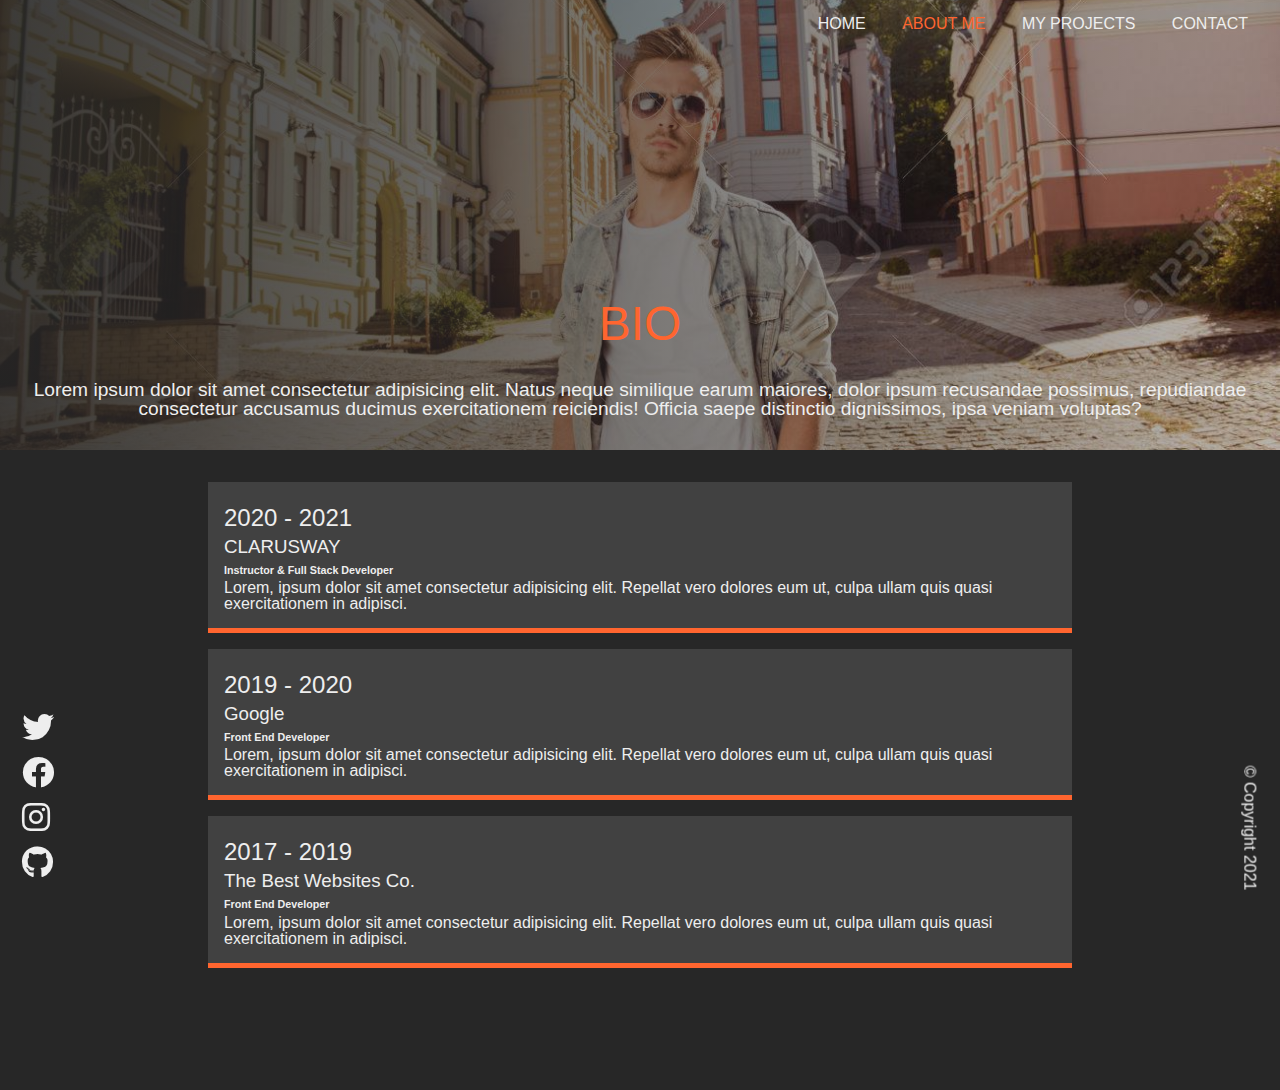
==== about.html @ e4481196 "My Projects" ====
<!DOCTYPE html>
<html lang="en">
  <head>
    <meta charset="UTF-8" />
    <meta http-equiv="X-UA-Compatible" content="IE=edge" />
    <meta name="viewport" content="width=device-width, initial-scale=1.0" />
    <link rel="stylesheet" href="./sscss/main.css" />
    <title>Portfolio-About</title>
  </head>
  <body>
    <div class="about-bgImg-container">
      <!-- ABOUT NAV -->
      <nav class="nav">
        <ul class="nav__list">
          <li class="nav__item">
            <a href="index.html" class="nav__link">Home</a>
          </li>
          <li class="nav__item">
            <a href="about.html" class="nav__link nav__link--active"
              >About Me</a
            >
          </li>
          <li class="nav__item">
            <a href="projects.html" class="nav__link">My Projects</a>
          </li>
          <li class="nav__item">
            <a href="contact.html" class="nav__link">Contact</a>
            
          </li>
        </ul>
      </nav>
      <div class="about__bio-image">
        <h2>BIO</h2>
        <p>
          Lorem ipsum dolor sit amet consectetur adipisicing elit. Natus neque
          similique earum maiores, dolor ipsum recusandae possimus, repudiandae
          consectetur accusamus ducimus exercitationem reiciendis! Officia saepe
          distinctio dignissimos, ipsa veniam voluptas?
        </p>
      </div>
    </div>
    <!-- ABOUT MAIN -->
    <main class="about">
      <div class="about__container">
        <div class="about__job">
          <h2 class="text-secondary">2020 - 2021</h2>
          <h3>CLARUSWAY</h3>
          <h6>Instructor & Full Stack Developer</h6>
          <p>
            Lorem, ipsum dolor sit amet consectetur adipisicing elit. Repellat
            vero dolores eum ut, culpa ullam quis quasi exercitationem in
            adipisci.
          </p>
        </div>
        <div class="about__job">
          <h2 class="text-secondary">2019 - 2020</h2>
          <h3>Google</h3>
          <h6>Front End Developer</h6>
          <p>
            Lorem, ipsum dolor sit amet consectetur adipisicing elit. Repellat
            vero dolores eum ut, culpa ullam quis quasi exercitationem in
            adipisci.
          </p>
        </div>
        <div class="about__job">
          <h2 class="text-secondary">2017 - 2019</h2>
          <h3>The Best Websites Co.</h3>
          <h6>Front End Developer</h6>
          <p>
            Lorem, ipsum dolor sit amet consectetur adipisicing elit. Repellat
            vero dolores eum ut, culpa ullam quis quasi exercitationem in
            adipisci.
          </p>
        </div>
      </div>
    </main>
    <!-- ABOUT FOOTER -->
    <footer class="vertical">
      <div class="social-icons">
        <a href="#">
          <i class="fab fa-twitter fa-2x"></i>
        </a>
        <a href="#">
          <i class="fab fa-facebook fa-2x"></i>
        </a>
        <a href="#">
          <i class="fab fa-instagram fa-2x"></i>
        </a>
        <a href="#">
          <i class="fab fa-github fa-2x"></i>
        </a>
      </div>
      <div class="copyright">&copy; Copyright 2021</div>
    </footer>
  </body>
</html>
---- sscss/main.css ----
@import url("https://cdnjs.cloudflare.com/ajax/libs/font-awesome/6.0.0/css/all.min.css");
* {
  -webkit-box-sizing: border-box;
          box-sizing: border-box;
  margin: 0;
  padding: 0;
}

.link-style a, footer.horizontal a, footer.vertical a, footer.vertical .social-icons a {
  padding: 0.4rem;
  -webkit-transition: all 1s;
  transition: all 1s;
}

.link-style a:hover, footer.horizontal a:hover, footer.vertical a:hover {
  color: #ff652f;
}

footer.horizontal {
  height: 10vh;
  display: -webkit-box;
  display: -ms-flexbox;
  display: flex;
  -webkit-box-pack: justify;
      -ms-flex-pack: justify;
          justify-content: space-between;
  -webkit-box-align: end;
      -ms-flex-align: end;
          align-items: flex-end;
  padding: 1rem;
}

footer.vertical {
  height: 10vh;
  display: -webkit-box;
  display: -ms-flexbox;
  display: flex;
  -webkit-box-pack: justify;
      -ms-flex-pack: justify;
          justify-content: space-between;
  -webkit-box-align: end;
      -ms-flex-align: end;
          align-items: flex-end;
  padding: 1rem;
}

footer.vertical .social-icons {
  display: -webkit-box;
  display: -ms-flexbox;
  display: flex;
  -webkit-box-orient: vertical;
  -webkit-box-direction: normal;
      -ms-flex-direction: column;
          flex-direction: column;
  position: fixed;
  bottom: 1rem;
}

footer.vertical .copyright {
  position: fixed;
  bottom: 1rem;
  right: 3rem;
  -webkit-transform: rotate(90deg) translate(-3rem, -5rem);
          transform: rotate(90deg) translate(-3rem, -5rem);
}

.nav {
  height: 10vh;
  padding: 1rem;
}

.nav__list {
  text-align: right;
}

.nav__item {
  display: inline;
  padding: 1rem;
}

.nav__link {
  font-size: 1rem;
  text-transform: uppercase;
  font-weight: 500;
  -webkit-transition: all 1s;
  transition: all 1s;
}

.nav__link:hover {
  color: blue;
}

.nav__link--active {
  color: #ff652f;
}

.about-bgImg-container {
  height: 50vh;
  width: 100%;
  background: -webkit-gradient(linear, left top, right top, from(rgba(39, 39, 39, 0.9)), to(rgba(39, 39, 39, 0.3))), url("../img/model-1.jpg");
  background: linear-gradient(to right, rgba(39, 39, 39, 0.9), rgba(39, 39, 39, 0.3)), url("../img/model-1.jpg");
  background-position: center;
  background-size: cover;
  display: -webkit-box;
  display: -ms-flexbox;
  display: flex;
  -webkit-box-orient: vertical;
  -webkit-box-direction: normal;
      -ms-flex-direction: column;
          flex-direction: column;
  -webkit-box-pack: justify;
      -ms-flex-pack: justify;
          justify-content: space-between;
}

.about-bgImg-container .about__bio-image {
  text-align: center;
}

.about-bgImg-container .about__bio-image h2 {
  font-size: 3rem;
  color: #ff652f;
}

.about-bgImg-container .about__bio-image p {
  font-size: 1.2rem;
  margin: 2rem;
}

.about__container {
  width: 70vw;
  margin: 2rem auto;
}

.about .about__job {
  margin: 1rem;
  background: #414141;
  padding: 1rem;
  border-bottom: 5px solid #ff652f;
}

.about .about__job h2,
.about .about__job h3 {
  margin: 0.5rem 0;
}

.about .about__job h6 {
  margin: 0.3rem 0;
}

.home-bgImg-container {
  height: 100vh;
  width: 100%;
  background: -webkit-gradient(linear, left top, right top, from(rgba(39, 39, 39, 0.9)), to(rgba(39, 39, 39, 0.3))), url("../img/model-1.jpg");
  background: linear-gradient(to right, rgba(39, 39, 39, 0.9), rgba(39, 39, 39, 0.3)), url("../img/model-1.jpg");
  background-position: center;
  background-size: cover;
}

.home {
  height: 80vh;
  display: -webkit-box;
  display: -ms-flexbox;
  display: flex;
  -webkit-box-pack: center;
      -ms-flex-pack: center;
          justify-content: center;
  -webkit-box-orient: vertical;
  -webkit-box-direction: normal;
      -ms-flex-direction: column;
          flex-direction: column;
  text-align: center;
}

.home__name {
  font-size: 5rem;
  padding-bottom: 1rem;
  margin-bottom: 1rem;
  border-bottom: 2px solid #fff;
}

.home__name--last {
  color: red;
  font-weight: 700;
}

.home-bgImg-container {
  height: 40vh;
  width: 100%;
  background: -webkit-gradient(linear, left top, right top, from(rgba(39, 39, 39, 0.9)), to(rgba(39, 39, 39, 0.3))), url("../img/model-1.jpg");
  background: linear-gradient(to right, rgba(39, 39, 39, 0.9), rgba(39, 39, 39, 0.3)), url("../img/model-1.jpg");
  background-position: center;
  background-size: cover;
  display: -webkit-box;
  display: -ms-flexbox;
  display: flex;
  -webkit-box-orient: vertical;
  -webkit-box-direction: normal;
      -ms-flex-direction: column;
          flex-direction: column;
  -webkit-box-pack: justify;
      -ms-flex-pack: justify;
          justify-content: space-between;
}

.home-bgImg-container .projects__bio-image {
  margin-bottom: 0.5rem;
  text-align: center;
}

body {
  color: #eee;
  background-color: #272727;
  height: 100vh;
  font-family: "Segoe UI", "Nunito", Tahoma, Genava, Verdana, sans-serif;
  line-height: 1;
}

a {
  text-decoration: none;
  color: #eee;
}

h1,
h2,
h3 {
  font-weight: 400;
}
/*# sourceMappingURL=main.css.map */
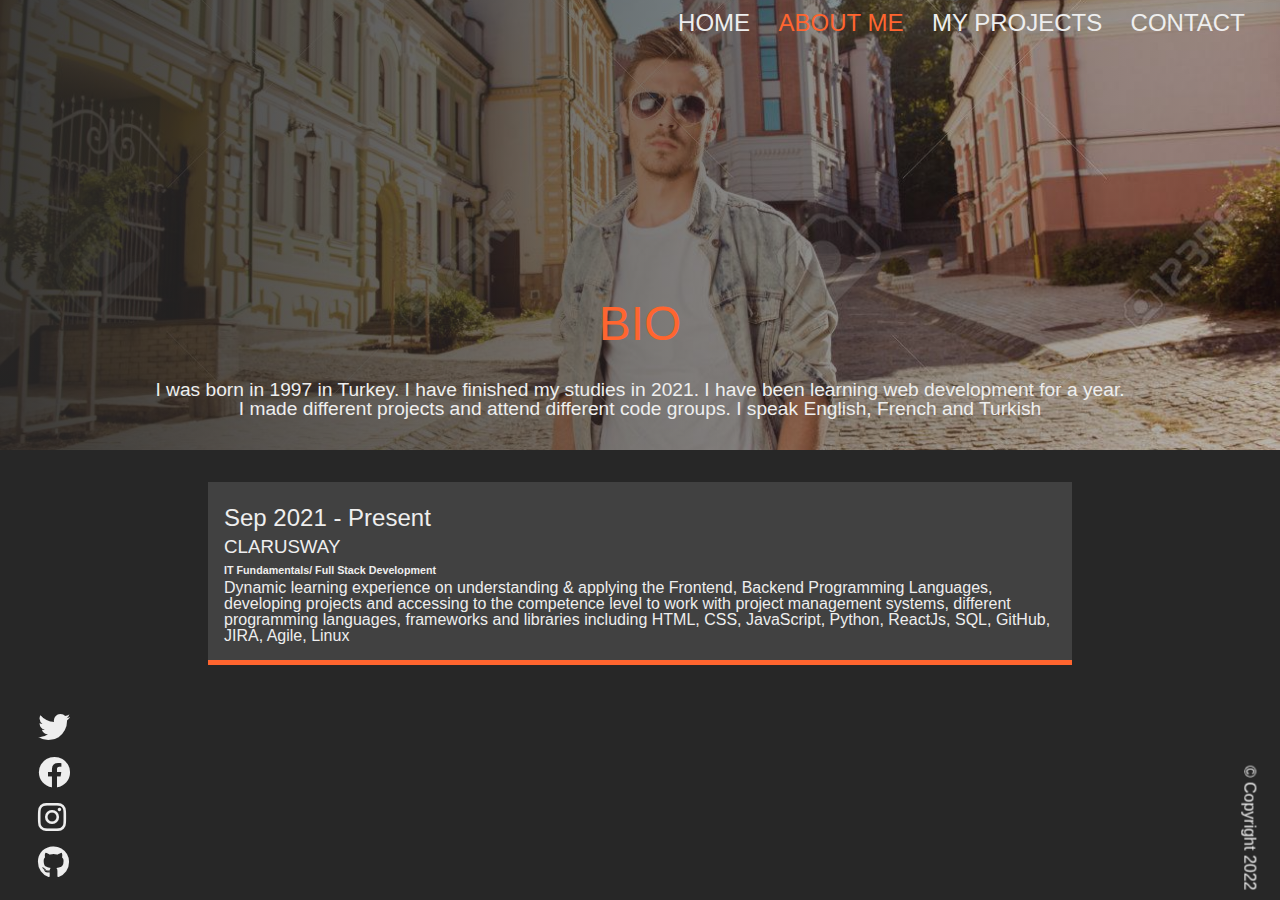
==== commit 993992e1: "new design" ====
--- a/about.html
+++ b/about.html
@@ -4,7 +4,8 @@
     <meta charset="UTF-8" />
     <meta http-equiv="X-UA-Compatible" content="IE=edge" />
     <meta name="viewport" content="width=device-width, initial-scale=1.0" />
-    <link rel="stylesheet" href="./sscss/main.css" />
+
+    <link rel="stylesheet" href="css/main.css" />
     <title>Portfolio-About</title>
   </head>
   <body>
@@ -25,44 +26,48 @@
           </li>
           <li class="nav__item">
             <a href="contact.html" class="nav__link">Contact</a>
-            
           </li>
         </ul>
       </nav>
+
       <div class="about__bio-image">
         <h2>BIO</h2>
         <p>
-          Lorem ipsum dolor sit amet consectetur adipisicing elit. Natus neque
-          similique earum maiores, dolor ipsum recusandae possimus, repudiandae
-          consectetur accusamus ducimus exercitationem reiciendis! Officia saepe
-          distinctio dignissimos, ipsa veniam voluptas?
+          I was born in 1997 in Turkey. I have finished my studies in 2021. I
+          have been learning web development for a year. <br>I made different
+          projects and attend different code groups. I speak English, French and
+          Turkish
         </p>
       </div>
     </div>
+
     <!-- ABOUT MAIN -->
+
     <main class="about">
       <div class="about__container">
         <div class="about__job">
-          <h2 class="text-secondary">2020 - 2021</h2>
+          <h2 class="text-secondary">Sep 2021 - Present</h2>
           <h3>CLARUSWAY</h3>
-          <h6>Instructor & Full Stack Developer</h6>
+          <h6>IT Fundamentals/ Full Stack Development</h6>
           <p>
-            Lorem, ipsum dolor sit amet consectetur adipisicing elit. Repellat
-            vero dolores eum ut, culpa ullam quis quasi exercitationem in
-            adipisci.
+            Dynamic learning experience on understanding & applying the
+            Frontend, Backend Programming Languages, developing projects and
+            accessing to the competence level to work with project management
+            systems, different programming languages, frameworks and libraries
+            including HTML, CSS, JavaScript, Python, ReactJs, SQL, GitHub, JIRA,
+            Agile, Linux
           </p>
         </div>
-        <div class="about__job">
-          <h2 class="text-secondary">2019 - 2020</h2>
-          <h3>Google</h3>
+<!--         <div class="about__job">
+          <h2 class="text-secondary">My certications</h2>
           <h6>Front End Developer</h6>
           <p>
-            Lorem, ipsum dolor sit amet consectetur adipisicing elit. Repellat
-            vero dolores eum ut, culpa ullam quis quasi exercitationem in
-            adipisci.
+            ● freeCodeCamp: JavaScript Algorithms and Data Structures
+            <br /><br />
+            https://freecodecamp.org/certification/fcc6b288d1a-c967-48c1-9e99-d06a956d3474/javascript-algorithms-and-data-structures
           </p>
-        </div>
-        <div class="about__job">
+        </div> -->
+        <!--         <div class="about__job">
           <h2 class="text-secondary">2017 - 2019</h2>
           <h3>The Best Websites Co.</h3>
           <h6>Front End Developer</h6>
@@ -71,9 +76,10 @@
             vero dolores eum ut, culpa ullam quis quasi exercitationem in
             adipisci.
           </p>
-        </div>
+        </div> -->
       </div>
     </main>
+
     <!-- ABOUT FOOTER -->
     <footer class="vertical">
       <div class="social-icons">
@@ -90,7 +96,7 @@
           <i class="fab fa-github fa-2x"></i>
         </a>
       </div>
-      <div class="copyright">&copy; Copyright 2021</div>
+      <div class="copyright">&copy; Copyright 2022</div>
     </footer>
   </body>
-</html>+</html>
--- a/css/main.css
+++ b/css/main.css
@@ -0,0 +1,323 @@
+@import url("https://cdnjs.cloudflare.com/ajax/libs/font-awesome/6.0.0-beta3/css/all.min.css");
+* {
+  box-sizing: border-box;
+  margin: 0;
+  padding: 0;
+}
+
+.home-bgImg-container {
+  height: 100vh;
+  width: 100%;
+  background: linear-gradient(to right, rgba(39, 39, 39, 0.9), rgba(39, 39, 39, 0.3)), url("../img/model-1.jpg");
+  background-position: center center;
+  background-size: cover;
+}
+
+.home {
+  height: 80vh;
+  display: flex;
+  flex-direction: column;
+  justify-content: center;
+  text-align: center;
+}
+.home__name {
+  font-size: 5rem;
+  padding-bottom: 1rem;
+  margin-bottom: 1rem;
+  border-bottom: 2px solid #fff;
+}
+.home__name--last {
+  color: red;
+  font-weight: 700;
+}
+
+.about-bgImg-container {
+  height: 50vh;
+  width: 100%;
+  background: linear-gradient(to right, rgba(39, 39, 39, 0.9), rgba(39, 39, 39, 0.3)), url("../img/model-1.jpg");
+  background-position: center center;
+  background-size: cover;
+  display: flex;
+  flex-direction: column;
+  justify-content: space-between;
+}
+.about-bgImg-container .about__bio-image {
+  text-align: center;
+}
+.about-bgImg-container .about__bio-image h2 {
+  font-size: 3rem;
+  color: #ff652f;
+}
+.about-bgImg-container .about__bio-image p {
+  font-size: 1.2rem;
+  margin: 2rem;
+}
+
+.about__container {
+  width: 70vw;
+  margin: 2rem auto;
+}
+.about .about__job {
+  margin: 1rem;
+  background: #414141;
+  padding: 1rem;
+  border-bottom: 5px solid #ff652f;
+}
+.about .about__job h2,
+.about .about__job h3 {
+  margin: 0.5rem 0;
+}
+.about .about__job h6 {
+  margin: 0.3rem 0;
+}
+
+.project-bgImg-container {
+  height: 40vh;
+  width: 100%;
+  background: linear-gradient(to right, rgba(39, 39, 39, 0.9), rgba(39, 39, 39, 0.3)), url("../img/model-1.jpg");
+  background-position: center center;
+  background-size: cover;
+  display: flex;
+  flex-direction: column;
+  justify-content: space-between;
+}
+.project-bgImg-container .projects__bio-image {
+  margin-bottom: 0.5rem;
+  text-align: center;
+}
+
+.projects__items {
+  width: 100%;
+  display: flex;
+  flex-wrap: wrap;
+  justify-content: center;
+  padding: 2rem 5rem;
+  gap: 1rem 0rem;
+}
+.projects__item {
+  width: 100%;
+  border-bottom: 5px solid #ff652f;
+  cursor: pointer;
+  position: relative;
+}
+.projects__item img {
+  width: 100%;
+}
+.projects__item::after {
+  content: "";
+  position: absolute;
+  height: 100%;
+  width: 100%;
+  left: 0;
+  background: #ff652f;
+  opacity: 0;
+  transition: all 1s;
+}
+.projects__item:hover::after {
+  opacity: 0.7;
+}
+
+.contact-bgImg-container {
+  height: 100vh;
+  width: 100%;
+  background: linear-gradient(to right, rgba(39, 39, 39, 0.9), rgba(39, 39, 39, 0.3)), url("../img/model-1.jpg");
+  background-position: center center;
+  background-size: cover;
+}
+.contact-bgImg-container nav {
+  height: 40vh;
+}
+
+.contact {
+  height: 40vh;
+  display: flex;
+  flex-direction: column;
+  justify-content: center;
+  text-align: center;
+}
+.contact h2 {
+  font-size: 3rem;
+  margin-bottom: 2rem;
+}
+.contact__list {
+  display: flex;
+  flex-direction: column;
+  flex-wrap: wrap;
+  justify-content: center;
+  align-items: center;
+  gap: 2.5rem 2rem;
+  font-size: 1.5rem;
+}
+.contact .text-secondary {
+  color: #ff652f;
+}
+
+.nav {
+  padding: 1rem;
+  height: 10vh;
+}
+.nav__list {
+  text-align: right;
+}
+.nav__item {
+  display: inline;
+  padding-right: 1rem;
+}
+.nav__link {
+  font-size: 1rem;
+  text-transform: uppercase;
+  font-weight: 500;
+  transition: all 1s;
+}
+.nav__link:hover {
+  color: blue;
+}
+.nav__link--active {
+  color: #ff652f;
+}
+
+.link-style a, footer.middle a, footer.vertical .social-icons a, footer.horizontal a {
+  padding: 0.4rem;
+  transition: all 1s;
+}
+.link-style a:hover, footer.middle a:hover, footer.vertical .social-icons a:hover, footer.horizontal a:hover {
+  color: #ff652f;
+}
+
+footer.horizontal {
+  height: 10vh;
+  display: flex;
+  justify-content: space-between;
+  align-items: flex-end;
+  padding: 1rem;
+}
+
+footer.vertical {
+  display: flex;
+  justify-content: space-between;
+  align-items: flex-end;
+  padding: 2rem;
+  margin-bottom: 1rem;
+}
+footer.vertical .social-icons {
+  display: flex;
+  flex-direction: column;
+  position: fixed;
+  bottom: 1rem;
+}
+footer.vertical .copyright {
+  position: fixed;
+  bottom: 1rem;
+  right: 3rem;
+  transform: rotate(90deg) translate(-3rem, -5rem);
+}
+
+footer.middle {
+  height: 20vh;
+  display: flex;
+  flex-direction: column;
+  justify-content: flex-start;
+  align-items: center;
+  padding: 1rem;
+  gap: 1rem;
+}
+
+@media screen and (min-width: 0px) {
+  .nav {
+    padding: 0.5rem;
+  }
+  .nav__list {
+    text-align: center;
+  }
+  .nav__item {
+    padding-right: 0.7rem;
+  }
+  .nav .nav__link {
+    font-size: 0.9rem;
+  }
+
+  .contact h2 {
+    font-size: 2rem;
+    margin-bottom: 1rem;
+  }
+  .contact__list {
+    gap: 2rem 1.2rem;
+    font-size: 1.2rem;
+  }
+}
+@media screen and (min-width: 576px) {
+  .nav {
+    padding: 0.7rem;
+  }
+  .nav__list {
+    text-align: right;
+  }
+  .nav__item {
+    padding-right: 1rem;
+  }
+  .nav .nav__link {
+    font-size: 1rem;
+  }
+
+  .contact h2 {
+    font-size: 2.5rem;
+    margin-bottom: 1.5rem;
+  }
+  .contact__list {
+    gap: 2.5rem 2rem;
+    font-size: 1.5rem;
+  }
+}
+@media screen and (min-width: 768px) {
+  .nav__item {
+    padding-right: 1.3rem;
+  }
+  .nav .nav__link {
+    font-size: 1.3rem;
+  }
+
+  .projects__item {
+    width: 100%;
+  }
+}
+@media screen and (min-width: 1024px) {
+  .nav__item {
+    padding-right: 1.5rem;
+  }
+  .nav .nav__link {
+    font-size: 1.5rem;
+  }
+
+  .projects__item {
+    width: 50%;
+  }
+
+  .contact__list {
+    flex-direction: row;
+  }
+}
+@media screen and (min-width: 1600px) {
+  .projects__item {
+    width: 33%;
+  }
+}
+body {
+  font-family: "Segoe UI", "Nunito", Tahoma, Genava, Verdana, sans-serif;
+  line-height: 1;
+  color: #eee;
+  background-color: #272727;
+  height: 100vh;
+}
+
+a {
+  text-decoration: none;
+  color: #eee;
+}
+
+h1,
+h2,
+h3 {
+  font-weight: 400;
+}
+
+/*# sourceMappingURL=main.css.map */
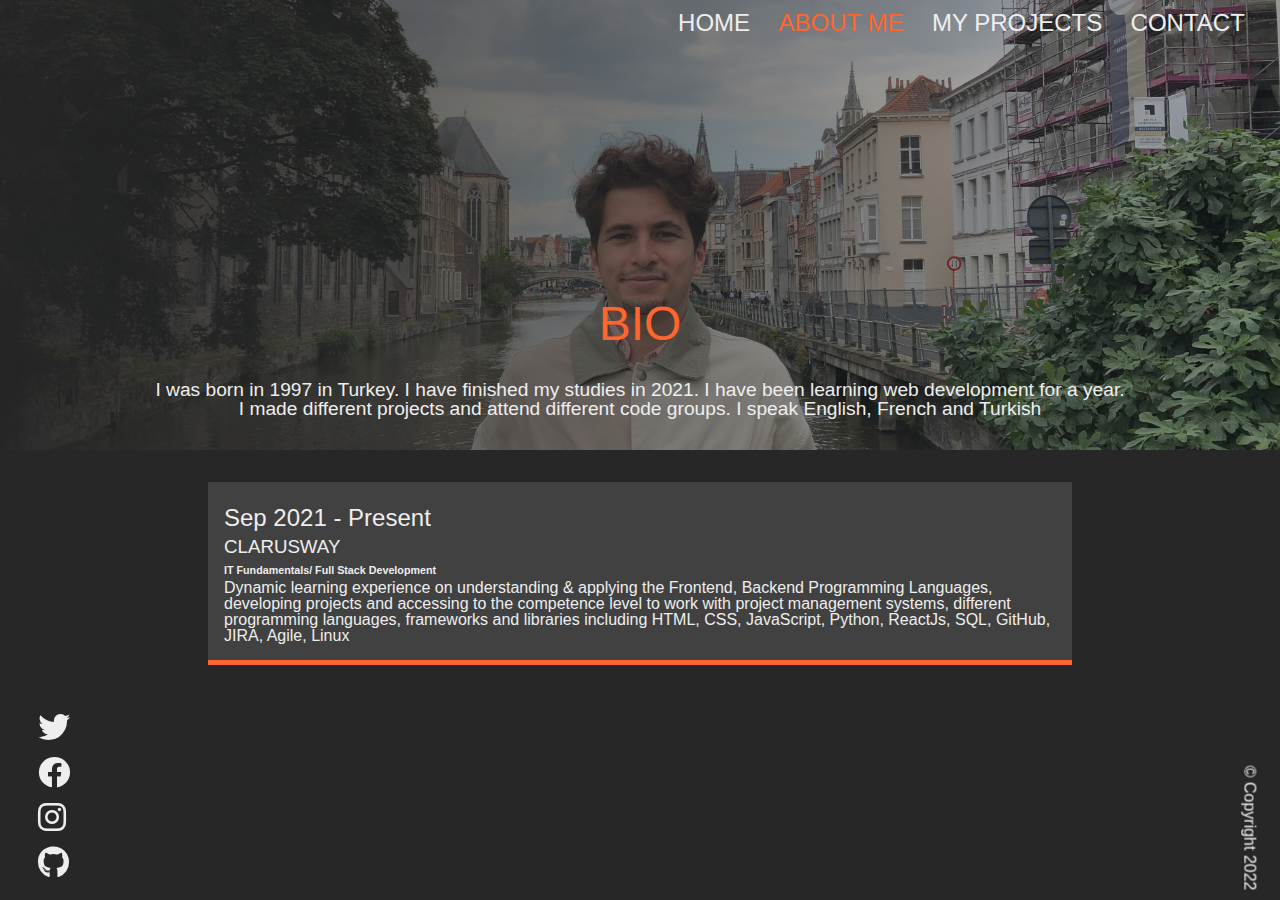
==== commit 75747fec: "links were added" ====
--- a/about.html
+++ b/about.html
@@ -83,16 +83,16 @@
     <!-- ABOUT FOOTER -->
     <footer class="vertical">
       <div class="social-icons">
-        <a href="#">
+        <a href="https://twitter.com/Farukluomer">
           <i class="fab fa-twitter fa-2x"></i>
         </a>
-        <a href="#">
+        <a href="https://www.facebook.com/profile.php?id=100072524785326">
           <i class="fab fa-facebook fa-2x"></i>
         </a>
-        <a href="#">
+        <a href="https://www.instagram.com/omerfarukdasar/">
           <i class="fab fa-instagram fa-2x"></i>
         </a>
-        <a href="#">
+        <a href="https://github.com/omerfdasar">
           <i class="fab fa-github fa-2x"></i>
         </a>
       </div>
